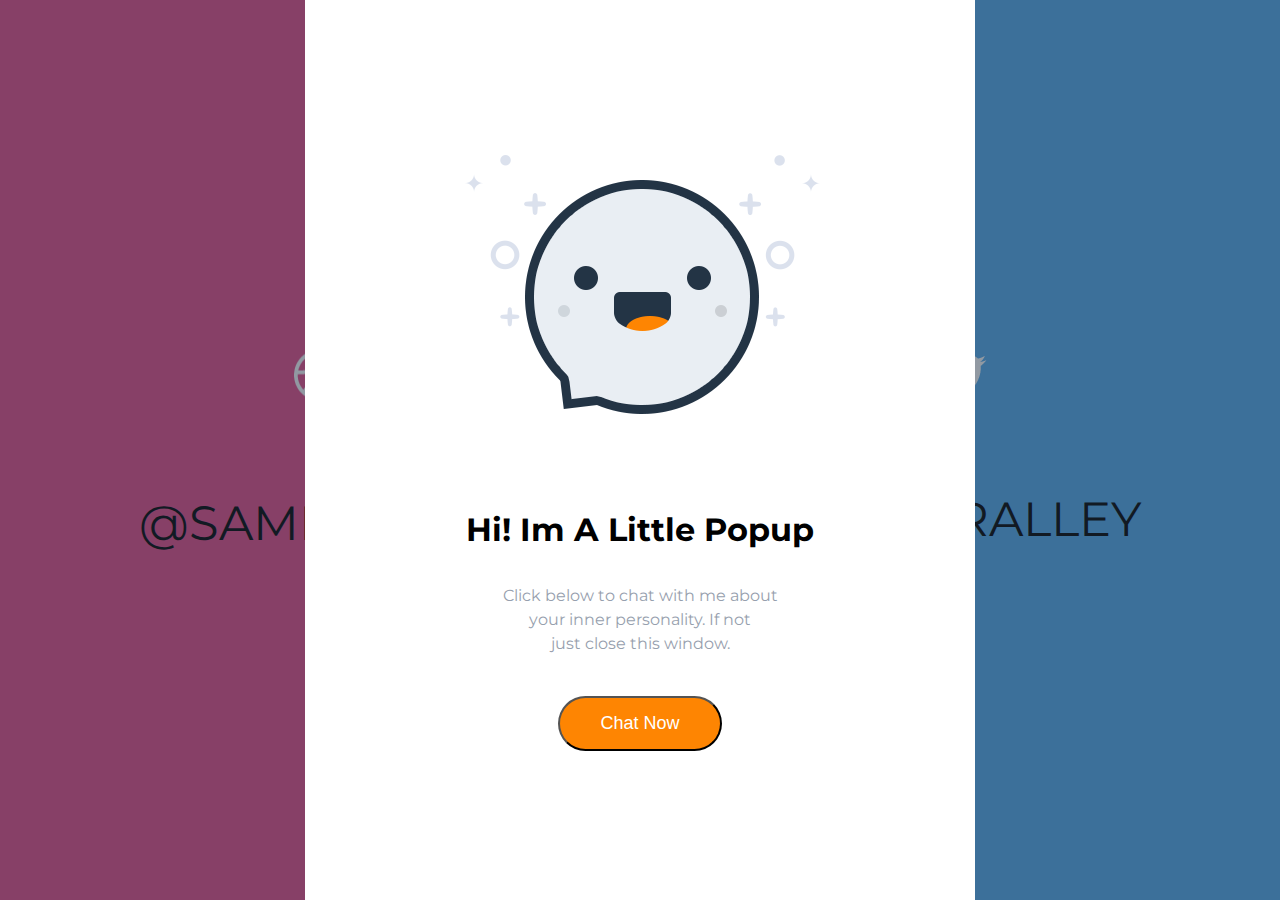
==== index.html @ 9ac4ac96 "15Aug" ====
<!DOCTYPE html>
<html lang="en">
	<head>
		<meta charset="UTF-8">
		<title>Popup</title>
 	</head>
 	<link href="https://fonts.googleapis.com/css?family=Montserrat:700&display=swap" rel="stylesheet">
	<link rel="stylesheet" href="css/main2.css">
 	<body>
 		<section class="content">
 			<div class="parts dribble">
 				<div class="parts-inner">
		 			<div class="logo-dribble">
		 				<img src="img/dribble.png" alt="logo-dribble">
		 			</div>
		 			<p>@samiralley</p>
 				</div>
	 		</div><!--
 		 --><div class="parts twitter">
 		 		<div class="parts-inner">
	 		 		<div class="logo-twitter">
	 					<img src="img/twitter.png" alt="logo-twitter">
	 				</div>
	 				<p>@samiralley</p>
 		 		</div>
 			</div>
 			<div class="overlay"></div>
 			<div class="popup">
 				<div class="button-close">
 					<a href="#">
 						<img src="img/button-close.png">
 					</a>
 				</div>
 				<div class="face-shapes">
 					<img src="img/shapes.png" alt="shapes">
 				</div>
 				<div class="logo-face">
 					<img src="img/face.png" alt="logo-face">
 				</div>
 				<h1>Hi! Im A Little Popup</h1>
 				<p class="popup-message">Click below to chat with me about<br>your inner personality. If not<br>just close this window.</p>
 				<button class="button">Chat Now</button>
 			</div>
 		</section>
 	</body>
</html>
---- css/main2.css ----
html {
    height: 100%;
}

body {
    height: 100%;
    margin: 0;
    padding: 0;
    font-family: 'Montserrat', sans-serif;
    background: #fff;
    color: #000;
}

h1,
p {
    margin: 0;
    padding: 0;
}

.content {
    height: 100%;
    margin: 0;
    padding: 0;
}

.parts {
    position: relative;
    display: inline-block;
    width: 50%;
    height: 100%;
    text-align: center;
    vertical-align: top;
    text-transform: uppercase;
    font-size: 48px;
    font-style: bold;
}

.dribble {
    background-color: #ea4c89;
}

.twitter {
    background-color: #55acee;
}

.parts-inner {
    position: absolute;
    top: 50%;
    width: 100%;
    transform: translateY(-50%);
}

.logo-dribble,
.logo-twitter {
    margin-bottom: 80px;
    text-align: center;
}

.overlay {
    position: fixed;
    top: 0;
    left: 0;
    margin: 0;
    padding: 0;
    width: 100%;
    height: 100%;
    background-color: rgba(35, 52, 69, .5);
}

.popup {
    position: fixed;
    top: 50%;
    left: 50%;
    width: 670px;
    height: 1000px;
    padding-top: 560px;
    box-sizing: border-box;
    background-color: white;
    border-radius: 10px;
    text-align: center;
    transition: 5s;
    transform: translate(-50%, -50%);
}

.button-close {
    position: absolute;
    top: 30px;
    right: 30px;
}

.face-shapes {
    position: absolute;
    top: 205px;
    left: 160px;
}

.logo-face  {
    position: absolute;
    top: 230px;
    left: 220px;
}

.popup h1 {
    font-style: bold;
}

.popup-message {
    padding-top: 35px;
    padding-bottom: 40px;
    color: #979fae;
    line-height: 1.5;
}

.button {
    padding: 15px 40px;
    text-align: center;
    border-radius: 30px;
    background-color: #fe8502;
    color: #fff;
    font-size: 18px;
}
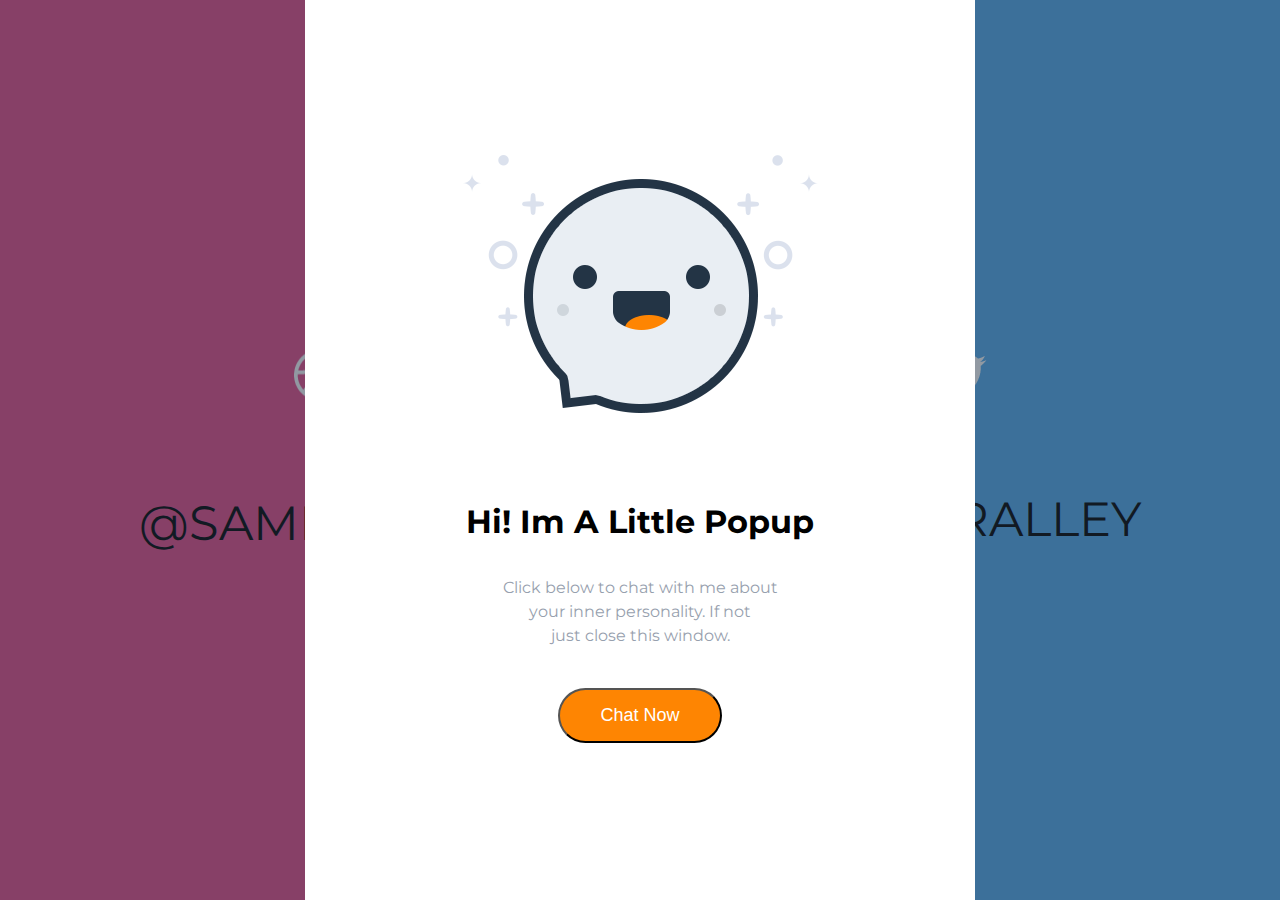
==== commit 3fa5fef4: "15Aug" ====
--- a/index.html
+++ b/index.html
@@ -1,3 +1,4 @@
+
 <!DOCTYPE html>
 <html lang="en">
 	<head>
@@ -5,7 +6,7 @@
 		<title>Popup</title>
  	</head>
  	<link href="https://fonts.googleapis.com/css?family=Montserrat:700&display=swap" rel="stylesheet">
-	<link rel="stylesheet" href="css/main2.css">
+	<link rel="stylesheet" href="css/main.css">
  	<body>
  		<section class="content">
  			<div class="parts dribble">
@@ -31,9 +32,6 @@
  						<img src="img/button-close.png">
  					</a>
  				</div>
- 				<div class="face-shapes">
- 					<img src="img/shapes.png" alt="shapes">
- 				</div>
  				<div class="logo-face">
  					<img src="img/face.png" alt="logo-face">
  				</div>
--- a/css/main.css
+++ b/css/main.css
@@ -0,0 +1,114 @@
+html {
+    height: 100%;
+}
+
+body {
+    height: 100%;
+    margin: 0;
+    font-family: 'Montserrat', sans-serif;
+    background: #fff;
+    color: #000;
+}
+
+h1,
+p {
+    margin: 0;
+}
+
+.content {
+    height: 100%;
+    margin: 0;
+    padding: 0;
+}
+
+.parts {
+    position: relative;
+    display: inline-block;
+    width: 50%;
+    height: 100%;
+    text-align: center;
+    vertical-align: top;
+    text-transform: uppercase;
+    font-size: 48px;
+    font-style: bold;
+}
+
+.dribble {
+    background-color: #ea4c89;
+}
+
+.twitter {
+    background-color: #55acee;
+}
+
+.parts-inner {
+    position: absolute;
+    top: 50%;
+    width: 100%;
+    transform: translateY(-50%);
+}
+
+.logo-dribble,
+.logo-twitter {
+    margin-bottom: 80px;
+    text-align: center;
+}
+
+.overlay {
+    position: fixed;
+    top: 0;
+    left: 0;
+    right: 0;
+    bottom: 0;
+    margin: 0;
+    padding: 0;
+    background-color: rgba(35, 52, 69, .5);
+}
+
+.popup {
+    position: fixed;
+    top: 50%;
+    left: 50%;
+    width: 670px;
+    height: 1000px;
+    padding-top: 205px;
+    box-sizing: border-box;
+    background-color: white;
+    border-radius: 10px;
+    text-align: center;
+    transition: 5s;
+    transform: translate(-50%, -50%);
+}
+
+.button-close {
+    position: absolute;
+    top: 30px;
+    right: 30px;
+}
+
+
+.logo-face  {
+    margin-left: 0;
+    margin-right: 0;
+    margin-bottom: 85px;
+}
+
+.popup h1 {
+    font-style: bold;
+}
+
+.popup-message {
+    padding-top: 35px;
+    padding-bottom: 40px;
+    color: #979fae;
+    line-height: 1.5;
+}
+
+.button {
+    padding: 15px 40px;
+    text-align: center;
+    border-radius: 30px;
+    background-color: #fe8502;
+    color: #fff;
+    font-size: 18px;
+}
